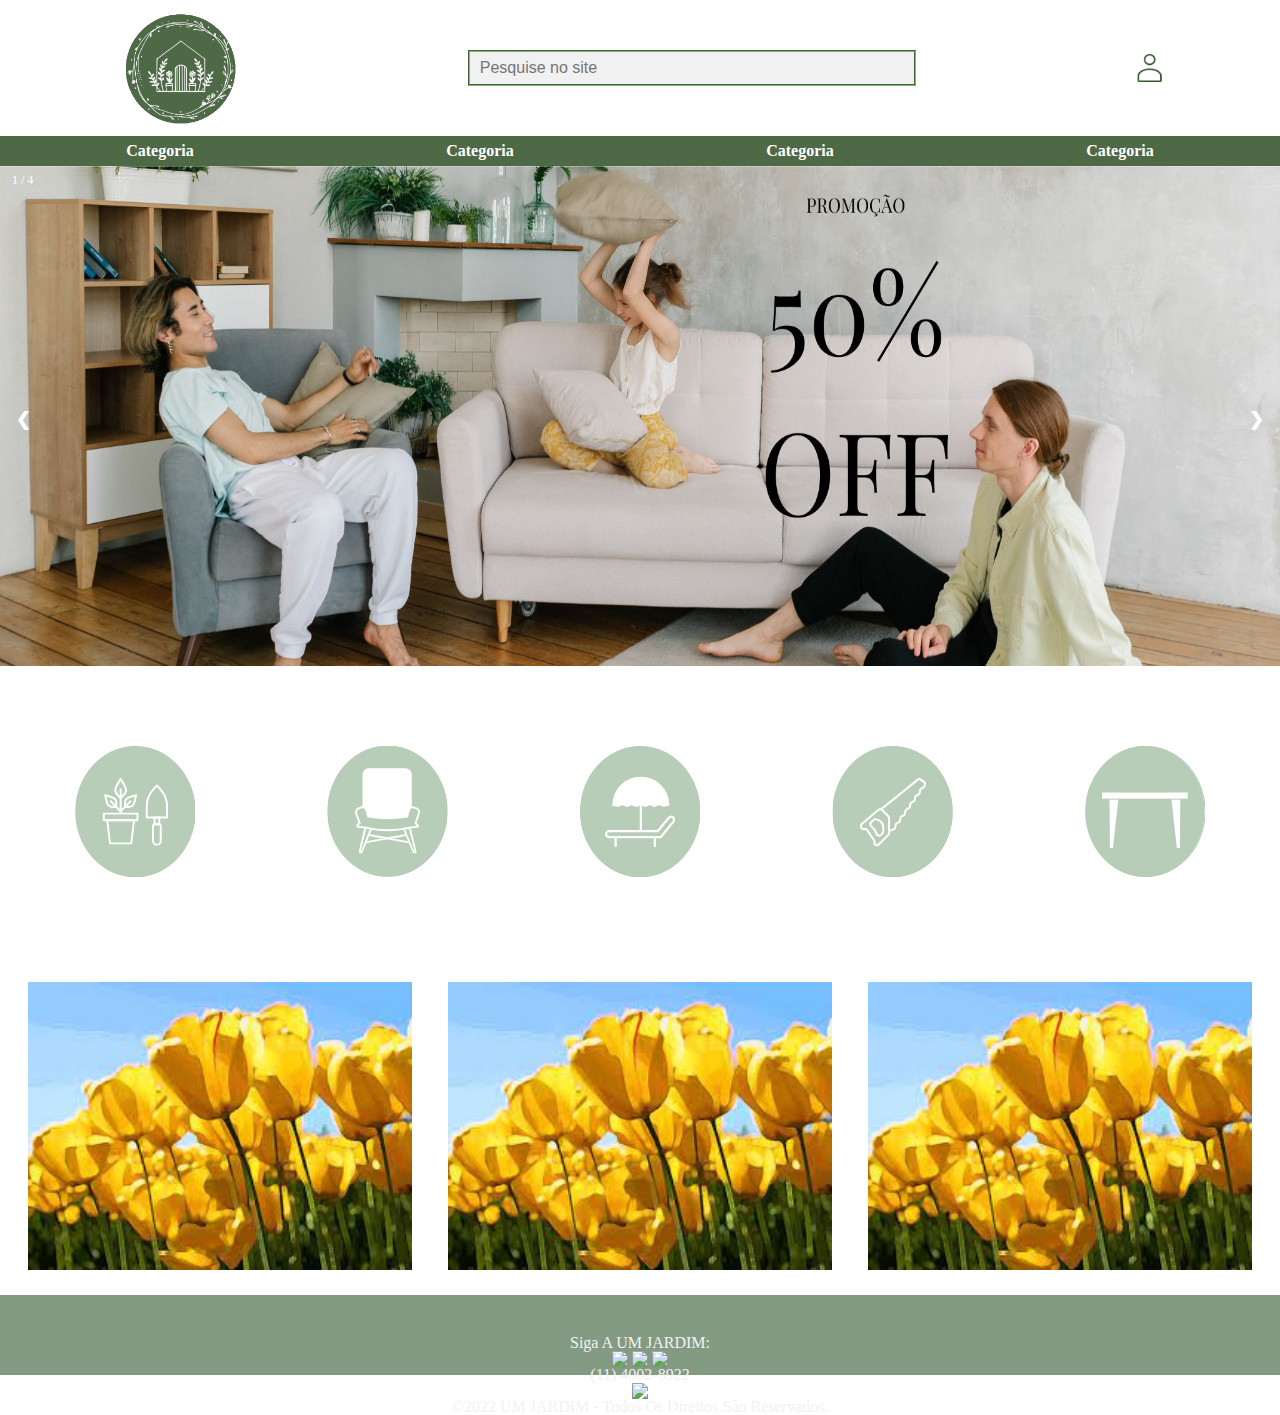
==== index.html @ fa395f8c "versão0.5" ====
<!DOCTYPE html>
<html lang="pt-br">

<head>
  <meta charset="UTF-8">
  <meta http-equiv="X-UA-Compatible" content="IE=edge">
  <meta name="viewport" content="width=device-width, initial-scale=1.0">
  <link rel="stylesheet" href="css/reset.css">
  <link rel="stylesheet" href="css/header.css">
  <!-- <link rel="stylesheet" href="css/teste.css"> -->
  <link rel="stylesheet" href="css/index.css">
  <link rel="stylesheet" href="css/footer.css">
  <title>UM JARDIM</title>

  <head>

  <body>
    <header>

      <section id="header">
        <img src="fotos/logo1.png" class="logo" alt="">
        <input type="search" class="pesquisa" placeholder="Pesquise no site">
        <div id="login">
          <div class="dropdown">
            <img onclick="myFunction()" class="dropbtn" src="fotos/login.png" alt="" id="img-login" class="logo">
            <div id="myDropdown" class="dropdown-content">
              <form action="">
                <input type="email" id="inputName" placeholder="Insira seu email">
                <input type="password" id="inputSenha" placeholder="Insira sua senha"> <br>
                <button value="submit" id="buttonEntrar">Entrar :)</button>
              </form>
              ou
              <a href="login.html">Faça Seu Cadastro :)</a>
            </div>
          </div>
          <script src="botao.js"></script>

      </section>

      <section class="menu-nav">
        <div class="menu-item">Categoria</div>
        <div class="menu-item">Categoria</div>
        <div class="menu-item">Categoria</div>
        <div class="menu-item">Categoria</div>
      </section>
    </header>
    <nav>
      <div class="slideshow-container">

        <div class="mySlides fade">
          <div class="numbertext">1 / 4</div>
          <img src="fotos/promoção.jpg" style="width:100%; height: 500px;">

        </div>

        <div class="mySlides fade">
          <div class="numbertext">2 / 4</div>
          <img src="fotos/promoção.jpg" style="width:100%; height: 500px;">

        </div>

        <div class="mySlides fade">
          <div class="numbertext">3 / 4</div>
          <img src="fotos/promoção.jpg" style="width:100%; height: 500px;">

        </div>

        <div class="mySlides fade">
          <div class="numbertext">4 / 4</div>
          <img src="fotos/promoção.jpg" style="width:100%; height: 500px;">

        </div>

        <a class="prev" onclick="plusSlides(-1)">❮</a>
        <a class="next" onclick="plusSlides(1)">❯</a>

      </div>
      <br>

      <script>
        let slideIndex = 1;
        showSlides(slideIndex);

        function plusSlides(n) {
          showSlides(slideIndex += n);
        }

        function currentSlide(n) {
          showSlides(slideIndex = n);
        }

        function showSlides(n) {
          let i;
          let slides = document.getElementsByClassName("mySlides");
          let dots = document.getElementsByClassName("dot");
          if (n > slides.length) { slideIndex = 1 }
          if (n < 1) { slideIndex = slides.length }
          for (i = 0; i < slides.length; i++) {
            slides[i].style.display = "none";
          }
          for (i = 0; i < dots.length; i++) {
            dots[i].className = dots[i].className.replace(" active", "");
          }
          slides[slideIndex - 1].style.display = "block";
          dots[slideIndex - 1].className += " active";
        }
      </script>

      <section class="bolinhas-home">
        <img src="fotos/pa.png" class="bolinhas" id="pa">
        <img src="fotos/poltrona.png" class="bolinhas" id="poltrona">
        <img src="fotos/guardasol.png" class="bolinhas" id="sol">
        <img src="fotos/ferramentas.png" class="bolinhas" id="ferramentas">
        <img src="fotos/mesa.png" class="bolinhas" id="mesa">
      </section>
    </nav>
    <section class="mostruario">
      <img src="fotos/teste.jpeg" alt="" class="amostras">
      <img src="fotos/teste.jpeg" alt="" class="amostras">
      <img src="fotos/teste.jpeg" alt="" class="amostras">
    </section>

    <footer class="rodapé">
      <div class="icons">
        <p>Siga A UM JARDIM:</p>
        <img src="https://cdn3.iconfinder.com/data/icons/feather-5/24/power-512.png" width="30px" class="img">
        <img src="https://cdn3.iconfinder.com/data/icons/feather-5/24/user-check-512.png" width="31px" class="img">
        <img src="https://cdn3.iconfinder.com/data/icons/feather-5/24/wifi-512.png" width="31px" class="img">
      </div>
      <div id="dentro">
        <div class="contatos">
          <p>(11) 4002-8922</p>
          <img src="https://cdn3.iconfinder.com/data/icons/feather-5/24/phone-512.png" width="35px" class="img">
        </div>
        <div class="direitos">
          <p class="text-muted mb-0 py-2">©2022 UM JARDIM - Todos Os Direitos São Reservados.</p>
        </div>
      </div>
      </div>
    </footer>
  </body>

</html>
---- css/header.css ----
* {
  box-sizing: border-box;
}

#header {
  display: flex;
  flex-direction: row;
  flex-wrap: nowrap;
  justify-content: space-around;
  align-items: center;
  height: 136px;
}

.logo {
  width: 12%;
}

.login {
  width: 5%;
}

.pesquisa {
  width: 35%;
  height: 36px;
  border-style: groove;
  border-width: 2px;
  border-color: #80b571;
  box-sizing: border-box;
  padding-left: 10px;
  background-color: rgb(241, 241, 241);
}

/* menu de navegação */
.menu-nav {
  display: block;
  width: 100%;
  background-color: #4e6946;
  color: white;
  font-weight: bold;
  height: 30px;
  text-align: center;
  display: flex;
  flex-direction: row;
  flex-wrap: nowrap;
  justify-content: space-around;
  align-items: center;
}


/* Dropdown Button */
.dropbtn {
  width: 100%;
  border: none;
  cursor: pointer;
}

/* Dropdown button on hover & focus */
.dropbtn:hover,
.dropbtn:focus {

  border-radius: 40px;
  background-color: green;
}

/* The container <div> - needed to position the dropdown content */
.dropdown {
  position: relative;
  display: inline-block;
}

/* Dropdown Content (Hidden by Default) */
.dropdown-content {
  display: none;
  position: absolute;
  background-color: #f1f1f1;
  min-width: 160px;
  box-shadow: 0px 8px 16px 0px rgba(0, 0, 0, 0.2);
  z-index: 1;
  text-align: center;
}

/* Links inside the dropdown */
.dropdown-content a {
  color: black;
  padding: 12px 16px;
  text-decoration: none;
  display: block;
}

/* Change color of dropdown links on hover */
/* .dropdown-content a:hover {
  background-color: #ddd;
} */

/* Show the dropdown menu (use JS to add this class to the .dropdown-content container when the user clicks on the dropdown button) */
.show {
  display: block;
}

#img-login {
  width: 50px;
}

#inputName,
#inputSenha,
#buttonEntrar {
  width: 80%;
  height: 35px;
  border-style: solid;
  border-width: .5px;
  border-radius: 3px;
  border-color: rgb(202, 202, 202);
  background-color: white;
  font-size: 13px;
  margin-top: 10px;
  text-align: center;
}

#inputName {
  margin-top: 12px;
}

#inputSenha {
  margin-bottom: 6px;
}


@media only screen and (max-width: 600px) {
  #header {
    flex-direction: column;
    height: 200px;
  }

  .logo {
    margin: 25px 0;
    width: 12%;
    display: block;
  }

  .pesquisa {
    width: 80%;
  }
}
---- css/teste.css ----
@media screen and (min-width:414px) {
    * {
        box-sizing: border-box;
        margin: 0;
    }

    #header {
        display: flex;
        flex-direction: row;
        flex-wrap: nowrap;
        justify-content: space-around;
        align-items: center;
        height: 136px;
    }

    .logo {
        width: 150px;
    }

    .login {
        width: 5%;
    }

    .pesquisa {
        width: 35%;
        height: 36px;
        border-style: groove;
        border-width: 2px;
        border-color: #80b571;
        box-sizing: border-box;
        padding-left: 10px;
        background-color: rgb(241, 241, 241);
        border-radius: 3px;
    }

    /* menu de navegação */
    .menuDeNavegação {
        display: block;
        width: 100%;
        background-color: #4e6946;
        color: white;
        font-weight: bold;
        height: 30px;
        text-align: center;
        display: flex;
        flex-direction: row;
        flex-wrap: nowrap;
        justify-content: space-around;
        align-items: center;
    }

    .sidebar-all {
        display: none;
    }

    /* Dropdown Button */
    .dropbtn {
        width: 100%;
        border: none;
        cursor: pointer;
    }

    /* Dropdown button on hover & focus */
    .dropbtn:hover,
    .dropbtn:focus {

        border-radius: 40px;
        /* background-color: green; */
    }

    /* The container <div> - needed to position the dropdown content */
    .dropdown {
        position: relative;
        display: inline-block;
        margin-right:45px;
    }

    /* Dropdown Content (Hidden by Default) */
    .dropdown-content {
        display: none;
        position: absolute;
        background-color: #f1f1f1;
        min-width: 160px;
        box-shadow: 0px 8px 16px 0px rgba(0, 0, 0, 0.2);
        z-index: 1;
        text-align: center;
    }

    /* Links inside the dropdown */
    .dropdown-content a {
        color: black;
        padding: 12px 16px;
        text-decoration: none;
        display: block;
    }
}

/* Show the dropdown menu (use JS to add this class to the .dropdown-content container when the user clicks on the dropdown button) */
.show {
    display: block;
}

#img-login {
    width: 50px;
}

#inputName,
#inputSenha,
#buttonEntrar {
    width: 80%;
    height: 35px;
    border-style: solid;
    border-width: .5px;
    border-radius: 3px;
    border-color: rgb(202, 202, 202);
    background-color: white;
    font-size: 13px;
    margin-top: 10px;
    text-align: center;
}

#inputName {
    margin-top: 12px;
}

#inputSenha {
    margin-bottom: 6px;
}



@media only screen and (max-width: 413px) {
    * {
        margin: 0;
    }

    #header {
        flex-direction: column;
        height: 200px;
        text-align: center;
    }

    .logo {
        width: 40%;
    }

    .pesquisa {
        width: 80%;
        height: 36px;
        border-style: groove;
        border-width: 2px;
        border-color: #80b571;
        box-sizing: border-box;
        padding-left: 10px;
        background-color: rgb(241, 241, 241);
    }

    #login {
        display: none;
    }

    .menuDeNavegação {
        display: none;
    }

    /* The sidepanel menu */
    .sidepanel {
        height: 100%;
        /* Specify a height */
        width: 0;
        /* 0 width - change this with JavaScript */
        position: fixed;
        /* Stay in place */
        z-index: 1;
        /* Stay on top */
        top: 0;
        left: 0;
        background-color: #4e6946;
        /* Black*/
        overflow-x: hidden;
        /* Disable horizontal scroll */
        /* padding-top: 60px; */
        /* Place content 60px from the top */
        transition: 0.5s;
        /* 0.5 second transition effect to slide in the sidepanel */
        text-align: center;
    }

    /* Position and style the close button (top right corner) */
    /* .sidepanel */
    .closebtn {
        float: right;
        position: absolute;
        /* top: 0; */
        /* right: 25px; */
        font-size: 56px;
        margin: 15px 22px;
        text-decoration: none;
        color: white;
    }

    /* Style the button that is used to open the sidepanel */
    .openbtn {
        font-size: 20px;
        cursor: pointer;
        background-color: #4e6946;
        color: white;
        padding: 10px 15px;
        border: none;
    }

    .openbtn:hover {
        background-color: #444;
    }

    .login2 {
        margin-top: 35px;
        width: 40%;
    }

    .input-sidebar {
        width: 80%;
        height: 35px;
        border-style: solid;
        border-width: .5px;
        border-radius: 3px;
        border-color: rgb(202, 202, 202);
        background-color: white;
        margin-top: 10px;
        text-align: center;
        font-size: 18px;
    }

    .button-sidebar {
        border-style: none;
        border-radius: 3px;
        margin: 10px 0 20px 0;
        width: 65%;
        height: 28px;
        font-size: 15px;
        background-color: #7cad6e;
    }

    #cadastro-sidebar {
        width: 80%;
        background-color: white;
        color: black;
        transition: 0.3s;
        text-align: center;
        border-style: none;
        height: 35px;
        margin-top: 25px;
        border-radius: 3px;
    }

    #cadastro-sidebar a {
        text-decoration: none;
        color: black;
        font-size: 18px;
    }

    #cadastro-sidebar a:hover {
        color: #313131;
    }

}
---- css/index.css ----
.mySlides {display: none}
img {vertical-align:top;}

/* Slideshow container */
.slideshow-container {
max-width: 100%;
position: relative;
margin: auto;
}


/* Next & previous buttons */
.prev, .next {
cursor: pointer;
position: absolute;
top: 50%;
width: auto;
padding: 16px;
margin-top: -22px;
color: white;
font-weight: bold;
font-size: 18px;
transition: 0.6s ease;
border-radius: 0 3px 3px 0;
user-select: none;
}

/* Position the "next button" to the right */
.next {
right: 0;
border-radius: 3px 0 0 3px;
}

/* On hover, add a black background color with a little bit see-through */
.prev:hover, .next:hover {
background-color: rgba(0,0,0,0.8);
}

/* Caption text */
.text {
color: #f2f2f2;
font-size: 15px;
padding: 8px 12px;
position: absolute;
bottom: 8px;
width: 100%;
text-align: center;
}

/* Number text (1/3 etc) */
.numbertext {
color: #ffffff;
font-size: 12px;
padding: 8px 12px;
position: absolute;
top: 0;
}

/* The dots/bullets/indicators */
.dot {
cursor: pointer;
height: 15px;
width: 15px;
margin: 0 2px;
background-color: #bbb;
border-radius: 50%;
display: inline-block;
transition: background-color 0.6s ease;
}

.active, .dot:hover {
background-color: #717171;
}

/* Fading animation */
.fade {
animation-name: fade;
animation-duration: 1.5s;
}

@keyframes fade {
from {opacity: .4} 
to {opacity: 1}
}

/* On smaller screens, decrease text size */
@media only screen and (max-width: 300px) {
.prev, .next,.text {font-size: 11px}
}

.bolinhas-home{
  box-sizing: border-box;
  width: 100%;
  height: 300px;
  text-align: center;
}

#pa,#ferramentas,#mesa,#sol,#poltrona{
  margin: 5%;
}

#pa:hover{
  width: 130px;
}

#ferramentas:hover{
  width: 130px;
}

#mesa:hover{
  width: 130px;
}

#sol:hover{
  width: 130px;
}
#poltrona:hover{
  width: 130px;
}



.mostruario{
  width: 100%;
  margin-bottom: 25px;
  text-align: center;
}
.amostras{
  width: 30%;
  margin: 0 1.25%;
}


footer{
width: 100%;
height: 75px;
background-color: #38592d;
color: #f2f2f2;
text-align: center;
}

#direitos{
padding-top: 2.5%;
}
---- css/footer.css ----
.rodapé {
    margin: 0%;
    bottom: 0;
    background-color: #839b83;
    padding-block: 40px;
}
.footer-txt {
    text-align: center;
    color: #c6c5bf;
}
.icon {
    width: 30px;
}
.all-icons {
    text-align: center;
    margin-top: 5px;
}
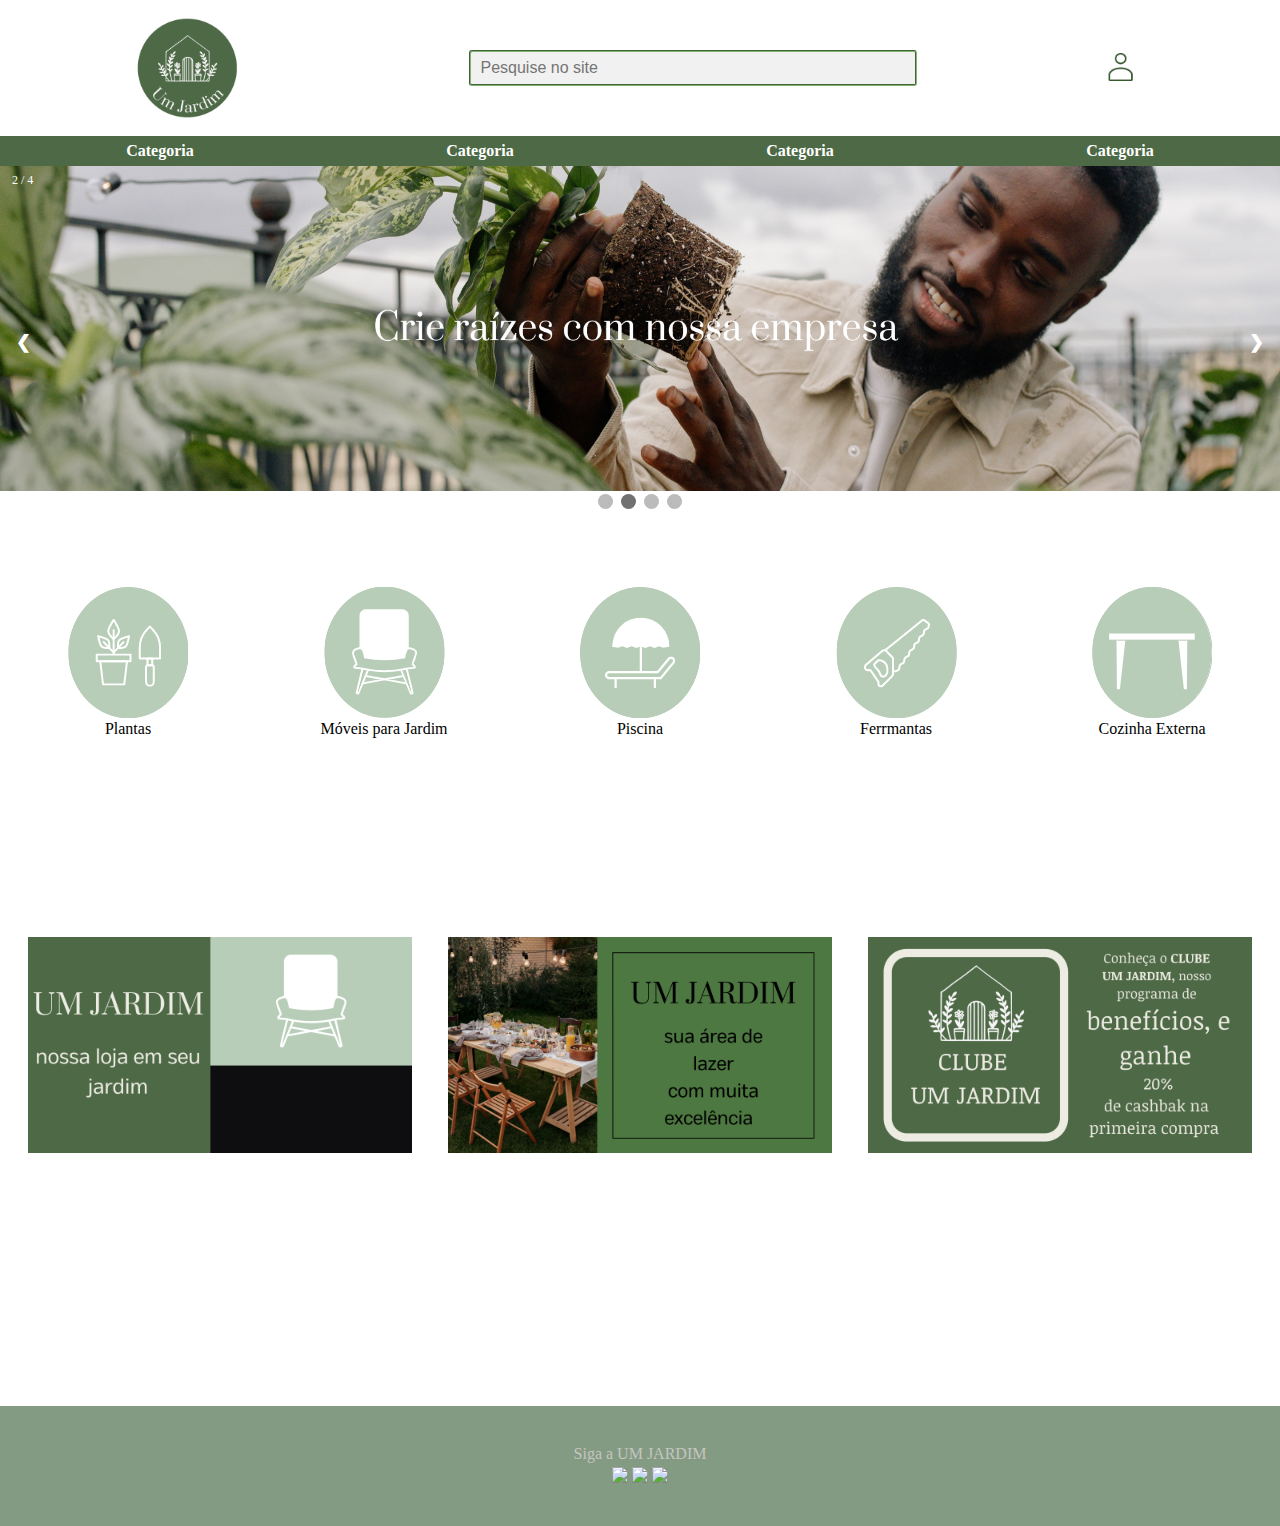
==== commit d1bd75c9: "Carrossel Automático" ====
--- a/index.html
+++ b/index.html
@@ -1,143 +1,223 @@
-<!DOCTYPE html>
-<html lang="pt-br">
-
-<head>
-  <meta charset="UTF-8">
-  <meta http-equiv="X-UA-Compatible" content="IE=edge">
-  <meta name="viewport" content="width=device-width, initial-scale=1.0">
-  <link rel="stylesheet" href="css/reset.css">
-  <link rel="stylesheet" href="css/header.css">
-  <!-- <link rel="stylesheet" href="css/teste.css"> -->
-  <link rel="stylesheet" href="css/index.css">
-  <link rel="stylesheet" href="css/footer.css">
-  <title>UM JARDIM</title>
-
-  <head>
-
-  <body>
-    <header>
-
-      <section id="header">
-        <img src="fotos/logo1.png" class="logo" alt="">
-        <input type="search" class="pesquisa" placeholder="Pesquise no site">
-        <div id="login">
-          <div class="dropdown">
-            <img onclick="myFunction()" class="dropbtn" src="fotos/login.png" alt="" id="img-login" class="logo">
-            <div id="myDropdown" class="dropdown-content">
-              <form action="">
-                <input type="email" id="inputName" placeholder="Insira seu email">
-                <input type="password" id="inputSenha" placeholder="Insira sua senha"> <br>
-                <button value="submit" id="buttonEntrar">Entrar :)</button>
-              </form>
-              ou
-              <a href="login.html">Faça Seu Cadastro :)</a>
-            </div>
-          </div>
-          <script src="botao.js"></script>
-
-      </section>
-
-      <section class="menu-nav">
-        <div class="menu-item">Categoria</div>
-        <div class="menu-item">Categoria</div>
-        <div class="menu-item">Categoria</div>
-        <div class="menu-item">Categoria</div>
-      </section>
-    </header>
-    <nav>
-      <div class="slideshow-container">
-
-        <div class="mySlides fade">
-          <div class="numbertext">1 / 4</div>
-          <img src="fotos/promoção.jpg" style="width:100%; height: 500px;">
-
-        </div>
-
-        <div class="mySlides fade">
-          <div class="numbertext">2 / 4</div>
-          <img src="fotos/promoção.jpg" style="width:100%; height: 500px;">
-
-        </div>
-
-        <div class="mySlides fade">
-          <div class="numbertext">3 / 4</div>
-          <img src="fotos/promoção.jpg" style="width:100%; height: 500px;">
-
-        </div>
-
-        <div class="mySlides fade">
-          <div class="numbertext">4 / 4</div>
-          <img src="fotos/promoção.jpg" style="width:100%; height: 500px;">
-
-        </div>
-
-        <a class="prev" onclick="plusSlides(-1)">❮</a>
-        <a class="next" onclick="plusSlides(1)">❯</a>
-
-      </div>
-      <br>
-
-      <script>
-        let slideIndex = 1;
-        showSlides(slideIndex);
-
-        function plusSlides(n) {
-          showSlides(slideIndex += n);
-        }
-
-        function currentSlide(n) {
-          showSlides(slideIndex = n);
-        }
-
-        function showSlides(n) {
-          let i;
-          let slides = document.getElementsByClassName("mySlides");
-          let dots = document.getElementsByClassName("dot");
-          if (n > slides.length) { slideIndex = 1 }
-          if (n < 1) { slideIndex = slides.length }
-          for (i = 0; i < slides.length; i++) {
-            slides[i].style.display = "none";
-          }
-          for (i = 0; i < dots.length; i++) {
-            dots[i].className = dots[i].className.replace(" active", "");
-          }
-          slides[slideIndex - 1].style.display = "block";
-          dots[slideIndex - 1].className += " active";
-        }
-      </script>
-
-      <section class="bolinhas-home">
-        <img src="fotos/pa.png" class="bolinhas" id="pa">
-        <img src="fotos/poltrona.png" class="bolinhas" id="poltrona">
-        <img src="fotos/guardasol.png" class="bolinhas" id="sol">
-        <img src="fotos/ferramentas.png" class="bolinhas" id="ferramentas">
-        <img src="fotos/mesa.png" class="bolinhas" id="mesa">
-      </section>
-    </nav>
-    <section class="mostruario">
-      <img src="fotos/teste.jpeg" alt="" class="amostras">
-      <img src="fotos/teste.jpeg" alt="" class="amostras">
-      <img src="fotos/teste.jpeg" alt="" class="amostras">
-    </section>
-
-    <footer class="rodapé">
-      <div class="icons">
-        <p>Siga A UM JARDIM:</p>
-        <img src="https://cdn3.iconfinder.com/data/icons/feather-5/24/power-512.png" width="30px" class="img">
-        <img src="https://cdn3.iconfinder.com/data/icons/feather-5/24/user-check-512.png" width="31px" class="img">
-        <img src="https://cdn3.iconfinder.com/data/icons/feather-5/24/wifi-512.png" width="31px" class="img">
-      </div>
-      <div id="dentro">
-        <div class="contatos">
-          <p>(11) 4002-8922</p>
-          <img src="https://cdn3.iconfinder.com/data/icons/feather-5/24/phone-512.png" width="35px" class="img">
-        </div>
-        <div class="direitos">
-          <p class="text-muted mb-0 py-2">©2022 UM JARDIM - Todos Os Direitos São Reservados.</p>
-        </div>
-      </div>
-      </div>
-    </footer>
-  </body>
-
+<!DOCTYPE html>
+<html lang="pt-br">
+
+<head>
+    <meta charset="UTF-8">
+    <meta http-equiv="X-UA-Compatible" content="IE=edge">
+    <meta name="viewport" content="width=device-width, initial-scale=1.0">
+    <link rel="stylesheet" href="css/reset.css">
+    <link rel="stylesheet" href="css/header.css">
+    <link rel="stylesheet" href="css/index.css">
+    <link rel="stylesheet" href="css/footer.css">
+    <title>UM JARDIM</title>
+
+    <head>
+
+    <body>
+        <header>
+            <!-- Header Versão Desktop -->
+            <section id="header">
+                <img src="fotos/logo.png" class="logo" alt="">
+
+
+                <input type="search" class="pesquisa" placeholder="Pesquise no site">
+
+
+                <div id="login">
+                    <div class="dropdown">
+                        <img onclick="myFunction()" class="dropbtn" src="fotos/login.png" alt="" id="img-login"
+                            class="login">
+                        <div id="myDropdown" class="dropdown-content">
+                            <form action="">
+                                <input type="email" id="inputName" placeholder="Insira seu email">
+                                <input type="password" id="inputSenha" placeholder="Insira sua senha"> <br>
+                                <button value="submit" id="buttonEntrar">Entrar :)</button>
+                            </form>
+                            ou
+                            <a href="login.html">Faça Seu Cadastro :)</a>
+                        </div>
+                    </div>
+                    <script src="botao.js"></script>
+            </section>
+
+            <!-- Menu de Navegação -->
+            <section class="menu-nav">
+                <!-- Menu de Navegação Versão Mobile -->
+                <div class="menuDeNavegação">
+                    <div class="menu-item">Categoria</div>
+                    <div class="menu-item">Categoria</div>
+                    <div class="menu-item">Categoria</div>
+                    <div class="menu-item">Categoria</div>
+                    <!-- <div class="menu-item">Categoria</div> -->
+                </div>
+                <!-- Barra Lateral Versão Mobile -->
+                <section class="sidebar-all">
+                    <div id="mySidepanel" class="sidepanel">
+                        <img src="fotos/login2.png" class="login2" alt="">
+                        <a href="javascript:void(0)" class="closebtn" onclick="closeNav()">&times;</a>
+                        <form action="">
+                            <table>
+                                <input type="email" placeholder="Insira seu email" class="input-sidebar">
+                                <input type="password" placeholder="Insira sua senha" class="input-sidebar">
+                                <button value="submit" class="button-sidebar">Entrar :)</button>
+                            </table>
+                        </form>
+                        <button id="cadastro-sidebar">
+                            <a href="login.html">Cadastre-se</a>
+                        </button>
+                    </div>
+                    <div>
+                        <button class="openbtn" onclick="openNav()">&#9776; </button>
+                    </div>
+                    <script>
+                        function myFunction() {
+                            document.getElementById("myDropdown").classList.toggle("show");
+                        }
+                        // Close the dropdown menu if the user clicks outside of it
+                        window.onclick = function (event) {
+                            if (!event.target.matches('.dropbtn')) {
+                                var dropdowns = document.getElementsByClassName("dropdown-content");
+                                var i;
+                                for (i = 0; i < dropdowns.length; i++) {
+                                    var openDropdown = dropdowns[i];
+                                    if (openDropdown.classList.contains('show')) {
+                                        // openDropdown.classList.remove('show');
+                                    }
+                                }
+                            }
+                        }
+
+
+                        // sidebar
+                        function openNav() {
+                            document.getElementById("mySidepanel").style.width = "100%";
+                        }
+
+                        /* Set the width of the sidebar to 0 (hide it) */
+                        function closeNav() {
+                            document.getElementById("mySidepanel").style.width = "0";
+                        }
+                    </script>
+                </section>
+                <script src="header.js"></script>
+            </section>
+            <!--L=360 A=325-->
+        </header>
+
+        <nav>
+            <div class="slideshow-container">
+
+                <div class="mySlides fade">
+                    <div class="numbertext">1 / 4</div>
+                    <img src="fotos/50_ OFF.png" class="desktop" style="width:100%; height: 325px;">
+                    <img src="fotos/bannerMenor1.png" class="mobile" alt="">
+
+                </div>
+
+                <div class="mySlides fade">
+                    <div class="numbertext">2 / 4</div>
+                    <img src="fotos/banner2.png" class="desktop" style="width:100%; height: 325px;">
+                    <img src="fotos/bannerMenor1.png" class="mobile" alt="">
+
+                </div>
+
+                <div class="mySlides fade">
+                    <div class="numbertext">3 / 4</div>
+                    <img src="fotos/banner3.png" class="desktop" style="width:100%; height: 325px;">
+                    <img src="fotos/bannerMenor1.png" class="mobile" alt="">
+
+                </div>
+
+                <div class="mySlides fade">
+                    <div class="numbertext">4 / 4</div>
+                    <img src="fotos/banner4.png" class="desktop" style="width:100%; height: 325px;">
+                    <img src="fotos/bannerMenor1.png" class="mobile" alt="">
+
+                </div>
+
+                <a class="prev" onclick="plusSlides(-1)">❮</a>
+                <a class="next" onclick="plusSlides(1)">❯</a>
+
+                <div style="text-align:center">
+                    <span class="dot"></span> 
+                    <span class="dot"></span> 
+                    <span class="dot"></span>
+                    <span class="dot"></span>
+                  </div>
+                <script src="carrosel.js"></script>
+            </div>
+
+
+
+            <!-- Bolinhas Versão Desktop -->
+            <section class="bolinhas-home">
+                <div class="bolinha-tamanho">
+                    <img src="fotos/pa.png" class="bolinhas" id="pa">
+                    <p>Plantas</p>
+                </div>
+                <div class="bolinha-tamanho">
+                    <img src="fotos/poltrona.png" class="bolinhas" id="poltrona">
+                    <p>Móveis para Jardim</p>
+                </div>
+                <div class="bolinha-tamanho">
+                    <img src="fotos/guardasol.png" class="bolinhas" id="sol">
+                    <p>Piscina</p>
+                </div>
+                <div class="bolinha-tamanho">
+                    <img src="fotos/ferramentas.png" class="bolinhas" id="ferramentas">
+                    <p>Ferrmantas</p>
+                </div>
+                <div class="bolinha-tamanho">
+                    <img src="fotos/mesa.png" class="bolinhas" id="mesa">
+                    <p>Cozinha Externa</p>
+                </div>
+            </section>
+
+            <img src="fotos/le.png" alt="" id="escrita">
+
+
+            <!-- Bolinhas Versão Mobile             -->
+            <section class="r-bolinhas">
+                <div class="r-bolinhaDiv">
+                    <img src="fotos/guardasol.png" alt="" class="r-bolinhaItem">
+                    <!-- <p>Plantas</p> -->
+                </div>
+                <div class="r-bolinhaDiv">
+                    <img src="fotos/guardasol.png" alt="" class="r-bolinhaItem">
+                    <!-- <p>Plantas</p> -->
+                    <div class="r-bolinhaDiv">
+                        <img src="fotos/guardasol.png" alt="" class="r-bolinhaItem">
+                        <!-- <p>Plantas</p> -->
+                    </div>
+                    <div class="r-bolinhaDiv">
+                        <img src="fotos/guardasol.png" alt="" class="r-bolinhaItem">
+                        <!-- <p>Plantas</p> -->
+                    </div>
+                    <div class="r-bolinhaDiv">
+                        <img src="fotos/guardasol.png" alt="" class="r-bolinhaItem">
+                        <!-- <p>Plantas</p> -->
+                    </div>
+
+            </section>
+
+            <section class="mostruario">
+                <img src="fotos/cardhome1.png" alt="" class="amostras">
+                <img src="fotos/cardhome2.png" alt="" class="amostras">
+                <img src="fotos/cardhome3.png" alt="" class="amostras">
+            </section>
+
+        </nav>
+        <footer class="rodapé">
+            <p class="footer-txt">Siga a UM JARDIM</p>
+            <div class="all-icons">
+                <img src="https://cdn3.iconfinder.com/data/icons/free-social-icons/67/instagram_circle_gray-256.png"
+                    class="icon">
+                <img src="https://cdn3.iconfinder.com/data/icons/free-social-icons/67/twitter_circle_gray-256.png"
+                    class="icon">
+                <img src="https://cdn3.iconfinder.com/data/icons/free-social-icons/67/facebook_circle_gray-256.png"
+                    class="icon">
+            </div>
+        </footer>
+    </body>
+
 </html>--- a/css/header.css
+++ b/css/header.css
@@ -1,143 +1,266 @@
-* {
-  box-sizing: border-box;
-}
-
-#header {
-  display: flex;
-  flex-direction: row;
-  flex-wrap: nowrap;
-  justify-content: space-around;
-  align-items: center;
-  height: 136px;
-}
-
-.logo {
-  width: 12%;
-}
-
-.login {
-  width: 5%;
-}
-
-.pesquisa {
-  width: 35%;
-  height: 36px;
-  border-style: groove;
-  border-width: 2px;
-  border-color: #80b571;
-  box-sizing: border-box;
-  padding-left: 10px;
-  background-color: rgb(241, 241, 241);
-}
-
-/* menu de navegação */
-.menu-nav {
-  display: block;
-  width: 100%;
-  background-color: #4e6946;
-  color: white;
-  font-weight: bold;
-  height: 30px;
-  text-align: center;
-  display: flex;
-  flex-direction: row;
-  flex-wrap: nowrap;
-  justify-content: space-around;
-  align-items: center;
-}
-
-
-/* Dropdown Button */
-.dropbtn {
-  width: 100%;
-  border: none;
-  cursor: pointer;
-}
-
-/* Dropdown button on hover & focus */
-.dropbtn:hover,
-.dropbtn:focus {
-
-  border-radius: 40px;
-  background-color: green;
-}
-
-/* The container <div> - needed to position the dropdown content */
-.dropdown {
-  position: relative;
-  display: inline-block;
-}
-
-/* Dropdown Content (Hidden by Default) */
-.dropdown-content {
-  display: none;
-  position: absolute;
-  background-color: #f1f1f1;
-  min-width: 160px;
-  box-shadow: 0px 8px 16px 0px rgba(0, 0, 0, 0.2);
-  z-index: 1;
-  text-align: center;
-}
-
-/* Links inside the dropdown */
-.dropdown-content a {
-  color: black;
-  padding: 12px 16px;
-  text-decoration: none;
-  display: block;
-}
-
-/* Change color of dropdown links on hover */
-/* .dropdown-content a:hover {
-  background-color: #ddd;
-} */
+@media screen and (min-width:414px) {
+    * {
+        box-sizing: border-box;
+        margin: 0;
+    }
+
+    #header {
+        display: flex;
+        flex-direction: row;
+        flex-wrap: nowrap;
+        justify-content: space-around;
+        align-items: center;
+        height: 136px;
+    }
+
+    .logo {
+        width: 200px;
+    }
+
+    .login {
+        width: 5%;
+    }
+
+    .pesquisa {
+        width: 35%;
+        height: 36px;
+        border-style: groove;
+        border-width: 2px;
+        border-color: #80b571;
+        box-sizing: border-box;
+        padding-left: 10px;
+        background-color: rgb(241, 241, 241);
+        border-radius: 3px;
+    }
+
+    /* menu de navegação */
+    .menuDeNavegação {
+        display: block;
+        width: 100%;
+        background-color: #4e6946;
+        color: white;
+        font-weight: bold;
+        height: 30px;
+        text-align: center;
+        display: flex;
+        flex-direction: row;
+        flex-wrap: nowrap;
+        justify-content: space-around;
+        align-items: center;
+    }
+
+    .sidebar-all {
+        display: none;
+    }
+
+    /* Dropdown Button */
+    .dropbtn {
+        width: 100%;
+        border: none;
+        cursor: pointer;
+    }
+
+    /* Dropdown button on hover & focus */
+    .dropbtn:hover,
+    .dropbtn:focus {
+
+        border-radius: 40px;
+        /* background-color: green; */
+    }
+
+    /* The container <div> - needed to position the dropdown content */
+    .dropdown {
+        position: relative;
+        display: inline-block;
+        margin-right:45px;
+    }
+
+    /* Dropdown Content (Hidden by Default) */
+    .dropdown-content {
+        display: none;
+        position: absolute;
+        background-color: #f1f1f1;
+        min-width: 160px;
+        box-shadow: 0px 8px 16px 0px rgba(0, 0, 0, 0.2);
+        z-index: 1;
+        text-align: center;
+    }
+
+    /* Links inside the dropdown */
+    .dropdown-content a {
+        color: black;
+        padding: 12px 16px;
+        text-decoration: none;
+        display: block;
+    }
+}
 
 /* Show the dropdown menu (use JS to add this class to the .dropdown-content container when the user clicks on the dropdown button) */
 .show {
-  display: block;
+    display: block;
 }
 
 #img-login {
-  width: 50px;
+    width: 50px;
 }
 
 #inputName,
 #inputSenha,
 #buttonEntrar {
-  width: 80%;
-  height: 35px;
-  border-style: solid;
-  border-width: .5px;
-  border-radius: 3px;
-  border-color: rgb(202, 202, 202);
-  background-color: white;
-  font-size: 13px;
-  margin-top: 10px;
-  text-align: center;
+    width: 80%;
+    height: 35px;
+    border-style: solid;
+    border-width: .5px;
+    border-radius: 3px;
+    border-color: rgb(202, 202, 202);
+    background-color: white;
+    font-size: 13px;
+    margin-top: 10px;
+    text-align: center;
 }
 
 #inputName {
-  margin-top: 12px;
+    margin-top: 12px;
 }
 
 #inputSenha {
-  margin-bottom: 6px;
-}
-
-
-@media only screen and (max-width: 600px) {
-  #header {
-    flex-direction: column;
-    height: 200px;
-  }
-
-  .logo {
-    margin: 25px 0;
-    width: 12%;
-    display: block;
-  }
-
-  .pesquisa {
-    width: 80%;
-  }
+    margin-bottom: 6px;
+}
+
+
+
+@media only screen and (max-width: 413px) {
+    * {
+        margin: 0;
+    }
+
+    #header {
+        flex-direction: column;
+        height: 200px;
+        text-align: center;
+    }
+
+    .logo {
+        width: 40%;
+    }
+
+    .pesquisa {
+        width: 80%;
+        height: 36px;
+        border-style: groove;
+        border-width: 2px;
+        border-color: #80b571;
+        box-sizing: border-box;
+        padding-left: 10px;
+        background-color: rgb(241, 241, 241);
+    }
+
+    #login {
+        display: none;
+    }
+
+    .menuDeNavegação {
+        display: none;
+    }
+
+    /* The sidepanel menu */
+    .sidepanel {
+        height: 100%;
+        /* Specify a height */
+        width: 0;
+        /* 0 width - change this with JavaScript */
+        position: fixed;
+        /* Stay in place */
+        z-index: 1;
+        /* Stay on top */
+        top: 0;
+        left: 0;
+        background-color: #4e6946;
+        /* Black*/
+        overflow-x: hidden;
+        /* Disable horizontal scroll */
+        /* padding-top: 60px; */
+        /* Place content 60px from the top */
+        transition: 0.5s;
+        /* 0.5 second transition effect to slide in the sidepanel */
+        text-align: center;
+    }
+
+    /* Position and style the close button (top right corner) */
+    /* .sidepanel */
+    .closebtn {
+        float: right;
+        position: absolute;
+        /* top: 0; */
+        /* right: 25px; */
+        font-size: 56px;
+        margin: 15px 22px;
+        text-decoration: none;
+        color: white;
+    }
+
+    /* Style the button that is used to open the sidepanel */
+    .openbtn {
+        font-size: 20px;
+        cursor: pointer;
+        background-color: #4e6946;
+        color: white;
+        padding: 10px 15px;
+        border: none;
+    }
+
+    .openbtn:hover {
+        background-color: #444;
+    }
+
+    .login2 {
+        margin-top: 35px;
+        width: 40%;
+    }
+
+    .input-sidebar {
+        width: 80%;
+        height: 35px;
+        border-style: solid;
+        border-width: .5px;
+        border-radius: 3px;
+        border-color: rgb(202, 202, 202);
+        background-color: white;
+        margin-top: 10px;
+        text-align: center;
+        font-size: 18px;
+    }
+
+    .button-sidebar {
+        border-style: none;
+        border-radius: 3px;
+        margin: 10px 0 20px 0;
+        width: 65%;
+        height: 28px;
+        font-size: 15px;
+        background-color: #7cad6e;
+    }
+
+    #cadastro-sidebar {
+        width: 80%;
+        background-color: white;
+        color: black;
+        transition: 0.3s;
+        text-align: center;
+        border-style: none;
+        height: 35px;
+        margin-top: 25px;
+        border-radius: 3px;
+    }
+
+    #cadastro-sidebar a {
+        text-decoration: none;
+        color: black;
+        font-size: 18px;
+    }
+
+    #cadastro-sidebar a:hover {
+        color: #313131;
+    }
+
 }--- a/css/index.css
+++ b/css/index.css
@@ -1,145 +1,188 @@
+.mySlides {
+    display: none
+}
 
-.mySlides {display: none}
-img {vertical-align:top;}
+/* img {
+    vertical-align: top;
+} */
 
 /* Slideshow container */
 .slideshow-container {
-max-width: 100%;
-position: relative;
-margin: auto;
+    max-width: 100%;
+    position: relative;
+    margin: auto;
 }
 
 
 /* Next & previous buttons */
-.prev, .next {
-cursor: pointer;
-position: absolute;
-top: 50%;
-width: auto;
-padding: 16px;
-margin-top: -22px;
-color: white;
-font-weight: bold;
-font-size: 18px;
-transition: 0.6s ease;
-border-radius: 0 3px 3px 0;
-user-select: none;
+.prev,
+.next {
+    cursor: pointer;
+    position: absolute;
+    top: 50%;
+    width: auto;
+    padding: 16px;
+    margin-top: -22px;
+    color: white;
+    font-weight: bold;
+    font-size: 18px;
+    transition: 0.6s ease;
+    border-radius: 0 3px 3px 0;
+    user-select: none;
 }
 
 /* Position the "next button" to the right */
 .next {
-right: 0;
-border-radius: 3px 0 0 3px;
+    right: 0;
+    border-radius: 3px 0 0 3px;
 }
 
 /* On hover, add a black background color with a little bit see-through */
-.prev:hover, .next:hover {
-background-color: rgba(0,0,0,0.8);
+.prev:hover,
+.next:hover {
+    background-color: rgba(0, 0, 0, 0.8);
 }
 
 /* Caption text */
 .text {
-color: #f2f2f2;
-font-size: 15px;
-padding: 8px 12px;
-position: absolute;
-bottom: 8px;
-width: 100%;
-text-align: center;
+    color: #f2f2f2;
+    font-size: 15px;
+    padding: 8px 12px;
+    position: absolute;
+    bottom: 8px;
+    width: 100%;
+    text-align: center;
 }
 
 /* Number text (1/3 etc) */
 .numbertext {
-color: #ffffff;
-font-size: 12px;
-padding: 8px 12px;
-position: absolute;
-top: 0;
+    color: #ffffff;
+    font-size: 12px;
+    padding: 8px 12px;
+    position: absolute;
+    top: 0;
 }
 
 /* The dots/bullets/indicators */
 .dot {
-cursor: pointer;
-height: 15px;
-width: 15px;
-margin: 0 2px;
-background-color: #bbb;
-border-radius: 50%;
-display: inline-block;
-transition: background-color 0.6s ease;
+    cursor: pointer;
+    height: 15px;
+    width: 15px;
+    margin: 0 2px;
+    background-color: #bbb;
+    border-radius: 50%;
+    display: inline-block;
+    transition: background-color 0.6s ease;
 }
 
-.active, .dot:hover {
-background-color: #717171;
+.active,
+.dot:hover {
+    background-color: #717171;
 }
 
 /* Fading animation */
 .fade {
-animation-name: fade;
-animation-duration: 1.5s;
+    animation-name: fade;
+    animation-duration: 1.5s;
 }
 
 @keyframes fade {
-from {opacity: .4} 
-to {opacity: 1}
+    from {
+        opacity: .4
+    }
+
+    to {
+        opacity: 1
+    }
 }
 
-/* On smaller screens, decrease text size */
-@media only screen and (max-width: 300px) {
-.prev, .next,.text {font-size: 11px}
+@media only screen and (min-width:361px) {
+    .r-bolinhas {
+        display: none;
+    }}
+
+.mobile {
+    display: none;
 }
 
-.bolinhas-home{
-  box-sizing: border-box;
-  width: 100%;
-  height: 300px;
-  text-align: center;
+.bolinhas-home {
+    width: 100%;
+    display: flex;
+    justify-content: space-around;
+    margin: 75px 0;
 }
 
-#pa,#ferramentas,#mesa,#sol,#poltrona{
-  margin: 5%;
+.bolinha-tamanho {
+    width: 20%;
+    height: 100px;
+    display: inline;
+    text-align: center;
 }
 
-#pa:hover{
-  width: 130px;
+.bolinha-tamanho img:hover {
+    width: 49%;
 }
 
-#ferramentas:hover{
-  width: 130px;
+.mostruario {
+    width: 100%;
+    margin: 250px 0;
+    text-align: center;
 }
 
-#mesa:hover{
-  width: 130px;
+.amostras {
+    width: 30%;
+    margin: 0 1.25%;
 }
 
-#sol:hover{
-  width: 130px;
-}
-#poltrona:hover{
-  width: 130px;
+#escrita {
+    display: none;
 }
 
+@media only screen and (max-width:361px) {
+
+    .logo {
+        width: 60%;
+    }
+
+    .slideshow-container {
+        width: 100%;
+    }
+
+    .mobile{
+        /* width: 360px; */
+        display: block;
+    }
+
+    .desktop {
+        display: none;
+    }
+
+    .bolinhas-home {
+        display: none;
+    }
+
+    .r-bolinhas {
+        text-align: center;
+        width: 100%;
+        display: grid;
+    }
+
+    .r-bolinhaDiv {
+        margin: auto;
+        width: 60%;
+    }
+
+    .mostruario {
+        display: flex;
+        flex-direction: column;
+        margin-top: 75px;
+    }
+
+    .amostras {
+        margin: auto;
+        margin-top: 25px;
+        width: 90%;
+    }
 
 
-.mostruario{
-  width: 100%;
-  margin-bottom: 25px;
-  text-align: center;
-}
-.amostras{
-  width: 30%;
-  margin: 0 1.25%;
-}
-
-
-footer{
-width: 100%;
-height: 75px;
-background-color: #38592d;
-color: #f2f2f2;
-text-align: center;
-}
-
-#direitos{
-padding-top: 2.5%;
-}
+}--- a/css/footer.css
+++ b/css/footer.css
@@ -1,6 +1,9 @@
-.rodapé {
+footer {
     margin: 0%;
     bottom: 0;
+    width: 100%;
+}
+.rodapé {
     background-color: #839b83;
     padding-block: 40px;
 }
